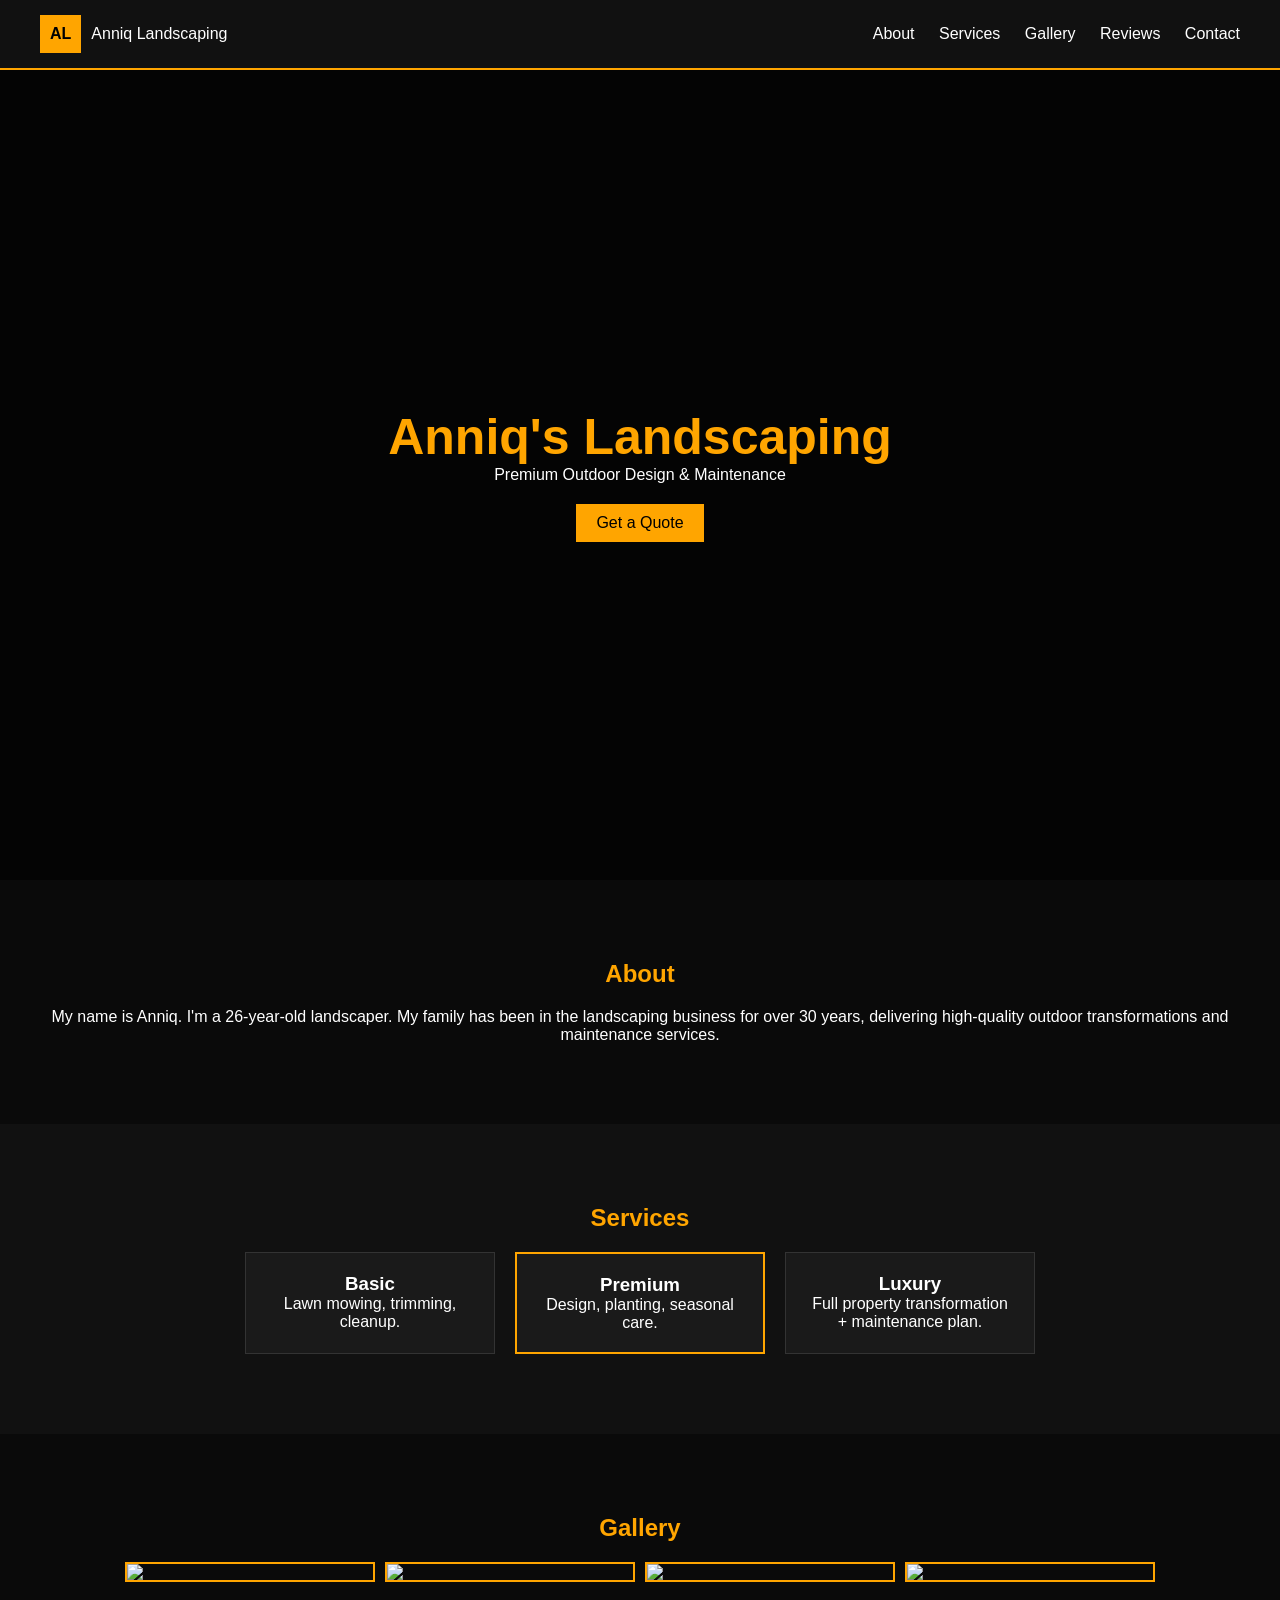
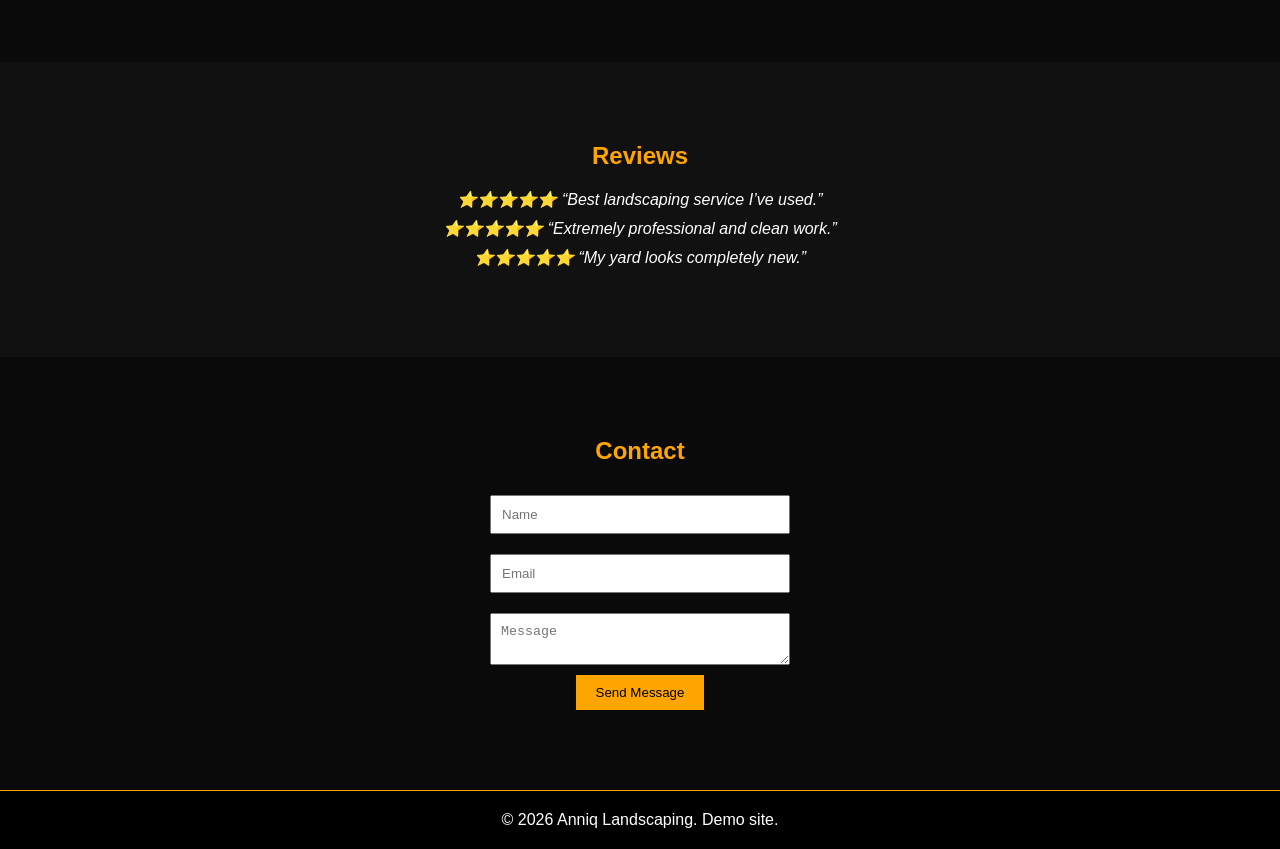
==== index.html @ 461960c8 "added gtml, cs, js files" ====
<!DOCTYPE html>
<html lang="en">
<head>
  <meta charset="UTF-8">
  <meta name="viewport" content="width=device-width, initial-scale=1.0">
  <title>Anniq's Landscaping</title>

  <!-- Prevent indexing (demo safe) -->
  <meta name="robots" content="noindex, nofollow">

  <link rel="stylesheet" href="styles.css">
</head>

<body>

<!-- NAVBAR -->
<header class="navbar">
  <div class="logo">
    <div class="logo-box">AL</div>
    <span>Anniq Landscaping</span>
  </div>

  <nav>
    <a href="#about">About</a>
    <a href="#services">Services</a>
    <a href="#gallery">Gallery</a>
    <a href="#reviews">Reviews</a>
    <a href="#contact">Contact</a>
  </nav>
</header>

<!-- HERO -->
<section class="hero">
  <div class="hero-content">
    <h1>Anniq's Landscaping</h1>
    <p>Premium Outdoor Design & Maintenance</p>
    <a href="#contact" class="btn">Get a Quote</a>
  </div>
</section>

<!-- ABOUT -->
<section id="about" class="section">
  <h2>About</h2>
  <p>
    My name is Anniq. I'm a 26-year-old landscaper. My family has been in the landscaping business for over 30 years,
    delivering high-quality outdoor transformations and maintenance services.
  </p>
</section>

<!-- SERVICES -->
<section id="services" class="section dark">
  <h2>Services</h2>

  <div class="grid">
    <div class="card">
      <h3>Basic</h3>
      <p>Lawn mowing, trimming, cleanup.</p>
    </div>

    <div class="card highlight">
      <h3>Premium</h3>
      <p>Design, planting, seasonal care.</p>
    </div>

    <div class="card">
      <h3>Luxury</h3>
      <p>Full property transformation + maintenance plan.</p>
    </div>
  </div>
</section>

<!-- GALLERY -->
<section id="gallery" class="section">
  <h2>Gallery</h2>

  <div class="gallery">
    <img src="https://picsum.photos/400/300?random=1">
    <img src="https://picsum.photos/400/300?random=2">
    <img src="https://picsum.photos/400/300?random=3">
    <img src="https://picsum.photos/400/300?random=4">
  </div>
</section>

<!-- REVIEWS -->
<section id="reviews" class="section dark">
  <h2>Reviews</h2>

  <div class="reviews">
    <div class="review">⭐⭐⭐⭐⭐ “Best landscaping service I’ve used.”</div>
    <div class="review">⭐⭐⭐⭐⭐ “Extremely professional and clean work.”</div>
    <div class="review">⭐⭐⭐⭐⭐ “My yard looks completely new.”</div>
  </div>
</section>

<!-- CONTACT -->
<section id="contact" class="section">
  <h2>Contact</h2>

  <form id="contactForm">
    <input type="text" placeholder="Name" required>
    <input type="email" placeholder="Email" required>
    <textarea placeholder="Message"></textarea>
    <button type="submit">Send Message</button>
  </form>
</section>

<!-- FOOTER -->
<footer>
  <p>© 2026 Anniq Landscaping. Demo site.</p>
</footer>

<script src="script.js"></script>
</body>
</html>
---- styles.css ----
* {
  margin: 0;
  padding: 0;
  box-sizing: border-box;
  scroll-behavior: smooth;
}

body {
  font-family: Arial, sans-serif;
  background: #0a0a0a;
  color: white;
}

/* NAVBAR */
.navbar {
  display: flex;
  justify-content: space-between;
  align-items: center;
  padding: 15px 40px;
  background: #111;
  position: sticky;
  top: 0;
  z-index: 1000;
  border-bottom: 2px solid orange;
}

.logo {
  display: flex;
  align-items: center;
  gap: 10px;
}

.logo-box {
  background: orange;
  color: black;
  padding: 10px;
  font-weight: bold;
}

nav a {
  color: white;
  margin-left: 20px;
  text-decoration: none;
}

nav a:hover {
  color: orange;
}

/* HERO */
.hero {
  height: 90vh;
  display: flex;
  align-items: center;
  justify-content: center;
  text-align: center;
  background: url('https://picsum.photos/1600/900?landscape') center/cover;
  position: relative;
}

.hero::after {
  content: "";
  position: absolute;
  inset: 0;
  background: rgba(0,0,0,0.6);
}

.hero-content {
  position: relative;
  z-index: 1;
}

.hero h1 {
  font-size: 50px;
  color: orange;
}

.btn {
  display: inline-block;
  margin-top: 20px;
  padding: 10px 20px;
  background: orange;
  color: black;
  text-decoration: none;
}

/* SECTIONS */
.section {
  padding: 80px 20px;
  text-align: center;
}

.dark {
  background: #111;
}

h2 {
  color: orange;
  margin-bottom: 20px;
}

/* SERVICES */
.grid {
  display: flex;
  justify-content: center;
  gap: 20px;
}

.card {
  background: #1a1a1a;
  padding: 20px;
  width: 250px;
  border: 1px solid #333;
}

.highlight {
  border: 2px solid orange;
}

/* GALLERY */
.gallery {
  display: flex;
  flex-wrap: wrap;
  justify-content: center;
  gap: 10px;
}

.gallery img {
  width: 250px;
  border: 2px solid orange;
}

/* REVIEWS */
.review {
  margin: 10px;
  font-style: italic;
}

/* FORM */
form {
  display: flex;
  flex-direction: column;
  align-items: center;
}

input, textarea {
  width: 300px;
  padding: 10px;
  margin: 10px;
}

button {
  background: orange;
  border: none;
  padding: 10px 20px;
  cursor: pointer;
}

/* FOOTER */
footer {
  padding: 20px;
  text-align: center;
  background: #000;
  border-top: 1px solid orange;
}
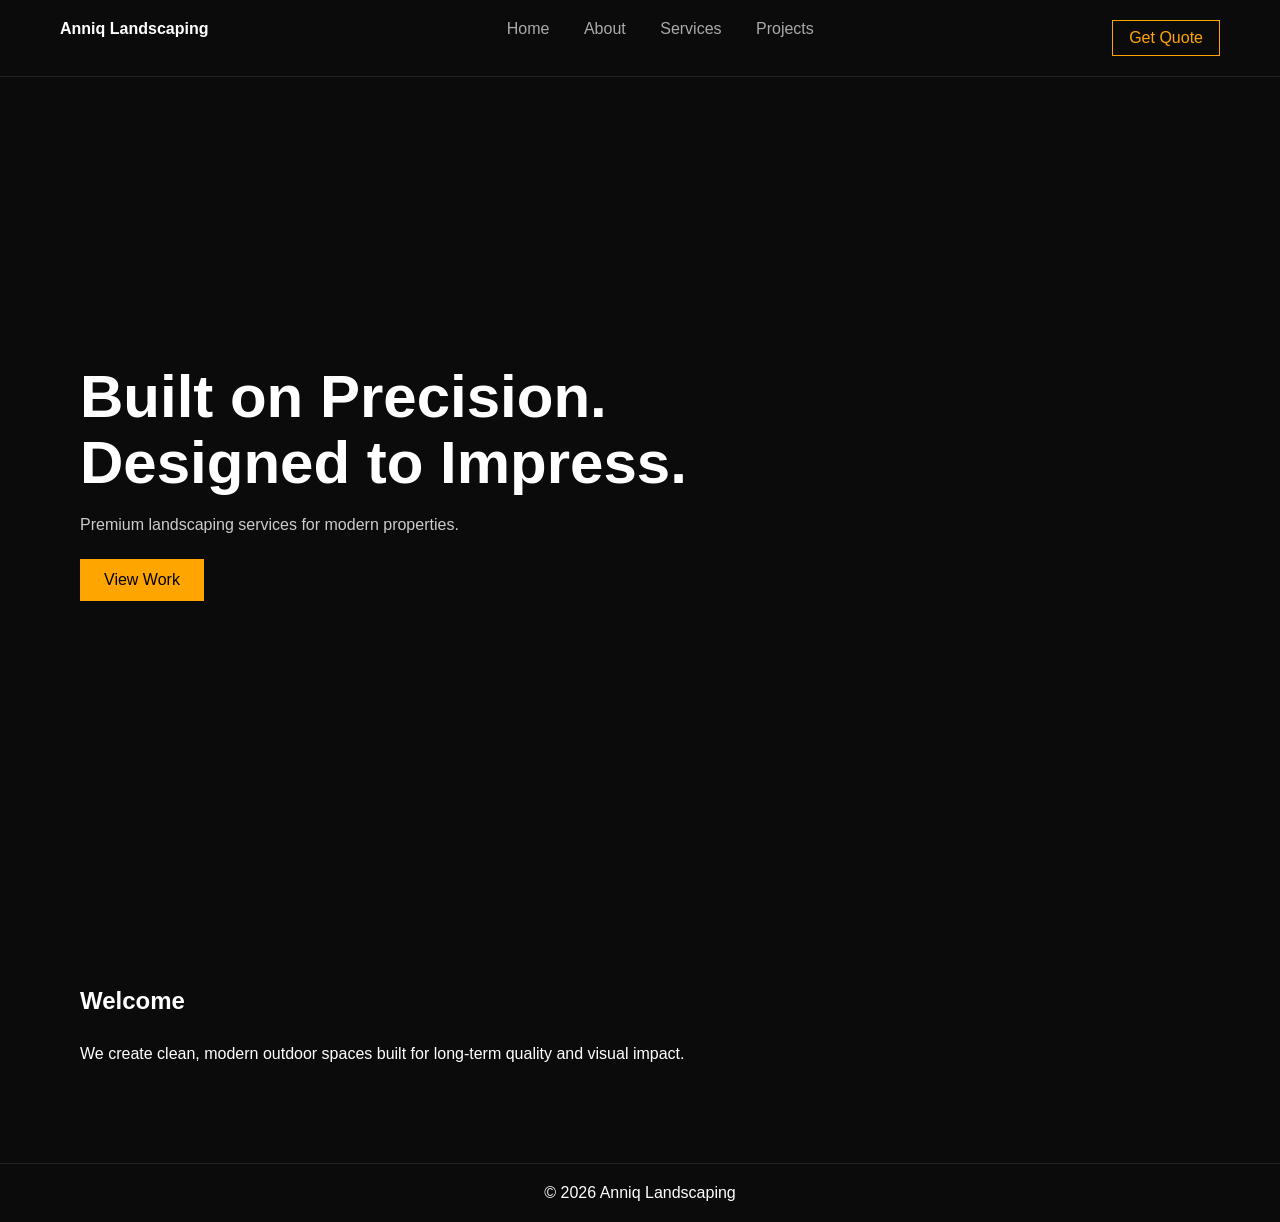
==== commit 656edde8: "day2, trying to finakliza a more luxury site" ====
--- a/index.html
+++ b/index.html
@@ -1,112 +1,42 @@
 <!DOCTYPE html>
-<html lang="en">
+<html>
 <head>
-  <meta charset="UTF-8">
-  <meta name="viewport" content="width=device-width, initial-scale=1.0">
-  <title>Anniq's Landscaping</title>
-
-  <!-- Prevent indexing (demo safe) -->
-  <meta name="robots" content="noindex, nofollow">
-
+  <title>Anniq Landscaping</title>
   <link rel="stylesheet" href="styles.css">
 </head>
 
 <body>
 
-<!-- NAVBAR -->
 <header class="navbar">
-  <div class="logo">
-    <div class="logo-box">AL</div>
-    <span>Anniq Landscaping</span>
-  </div>
+  <div class="logo">Anniq Landscaping</div>
 
   <nav>
-    <a href="#about">About</a>
-    <a href="#services">Services</a>
-    <a href="#gallery">Gallery</a>
-    <a href="#reviews">Reviews</a>
-    <a href="#contact">Contact</a>
+    <a href="index.html">Home</a>
+    <a href="about.html">About</a>
+    <a href="services.html">Services</a>
+    <a href="projects.html">Projects</a>
   </nav>
+
+  <a class="nav-btn" href="services.html">Get Quote</a>
 </header>
 
-<!-- HERO -->
 <section class="hero">
   <div class="hero-content">
-    <h1>Anniq's Landscaping</h1>
-    <p>Premium Outdoor Design & Maintenance</p>
-    <a href="#contact" class="btn">Get a Quote</a>
+    <h1>Built on Precision.<br>Designed to Impress.</h1>
+    <p>Premium landscaping services for modern properties.</p>
+    <a class="btn" href="projects.html">View Work</a>
   </div>
 </section>
 
-<!-- ABOUT -->
-<section id="about" class="section">
-  <h2>About</h2>
+<section class="section">
+  <h2>Welcome</h2>
   <p>
-    My name is Anniq. I'm a 26-year-old landscaper. My family has been in the landscaping business for over 30 years,
-    delivering high-quality outdoor transformations and maintenance services.
+    We create clean, modern outdoor spaces built for long-term quality and visual impact.
   </p>
 </section>
 
-<!-- SERVICES -->
-<section id="services" class="section dark">
-  <h2>Services</h2>
-
-  <div class="grid">
-    <div class="card">
-      <h3>Basic</h3>
-      <p>Lawn mowing, trimming, cleanup.</p>
-    </div>
-
-    <div class="card highlight">
-      <h3>Premium</h3>
-      <p>Design, planting, seasonal care.</p>
-    </div>
-
-    <div class="card">
-      <h3>Luxury</h3>
-      <p>Full property transformation + maintenance plan.</p>
-    </div>
-  </div>
-</section>
-
-<!-- GALLERY -->
-<section id="gallery" class="section">
-  <h2>Gallery</h2>
-
-  <div class="gallery">
-    <img src="https://picsum.photos/400/300?random=1">
-    <img src="https://picsum.photos/400/300?random=2">
-    <img src="https://picsum.photos/400/300?random=3">
-    <img src="https://picsum.photos/400/300?random=4">
-  </div>
-</section>
-
-<!-- REVIEWS -->
-<section id="reviews" class="section dark">
-  <h2>Reviews</h2>
-
-  <div class="reviews">
-    <div class="review">⭐⭐⭐⭐⭐ “Best landscaping service I’ve used.”</div>
-    <div class="review">⭐⭐⭐⭐⭐ “Extremely professional and clean work.”</div>
-    <div class="review">⭐⭐⭐⭐⭐ “My yard looks completely new.”</div>
-  </div>
-</section>
-
-<!-- CONTACT -->
-<section id="contact" class="section">
-  <h2>Contact</h2>
-
-  <form id="contactForm">
-    <input type="text" placeholder="Name" required>
-    <input type="email" placeholder="Email" required>
-    <textarea placeholder="Message"></textarea>
-    <button type="submit">Send Message</button>
-  </form>
-</section>
-
-<!-- FOOTER -->
 <footer>
-  <p>© 2026 Anniq Landscaping. Demo site.</p>
+  <p>© 2026 Anniq Landscaping</p>
 </footer>
 
 <script src="script.js"></script>
--- a/styles.css
+++ b/styles.css
@@ -2,49 +2,47 @@
   margin: 0;
   padding: 0;
   box-sizing: border-box;
-  scroll-behavior: smooth;
+  font-family: Arial, sans-serif;
 }
 
 body {
-  font-family: Arial, sans-serif;
-  background: #0a0a0a;
+  background: #0b0b0b;
   color: white;
+  opacity: 0;
+  transition: opacity 0.5s ease;
 }
 
 /* NAVBAR */
 .navbar {
   display: flex;
   justify-content: space-between;
-  align-items: center;
-  padding: 15px 40px;
-  background: #111;
+  padding: 20px 60px;
+  border-bottom: 1px solid #222;
   position: sticky;
   top: 0;
-  z-index: 1000;
-  border-bottom: 2px solid orange;
+  background: #0b0b0b;
+  z-index: 10;
+}
+
+.navbar nav a {
+  margin: 0 15px;
+  color: #aaa;
+  text-decoration: none;
+}
+
+.navbar nav a:hover {
+  color: white;
 }
 
 .logo {
-  display: flex;
-  align-items: center;
-  gap: 10px;
-}
-
-.logo-box {
-  background: orange;
-  color: black;
-  padding: 10px;
   font-weight: bold;
 }
 
-nav a {
-  color: white;
-  margin-left: 20px;
+.nav-btn {
+  border: 1px solid orange;
+  padding: 8px 16px;
+  color: orange;
   text-decoration: none;
-}
-
-nav a:hover {
-  color: orange;
 }
 
 /* HERO */
@@ -52,42 +50,36 @@
   height: 90vh;
   display: flex;
   align-items: center;
-  justify-content: center;
-  text-align: center;
+  padding: 0 80px;
   background: url('https://picsum.photos/1600/900?landscape') center/cover;
-  position: relative;
-}
-
-.hero::after {
-  content: "";
-  position: absolute;
-  inset: 0;
-  background: rgba(0,0,0,0.6);
 }
 
 .hero-content {
-  position: relative;
-  z-index: 1;
+  max-width: 650px;
 }
 
 .hero h1 {
-  font-size: 50px;
-  color: orange;
+  font-size: 60px;
+  line-height: 1.1;
+}
+
+.hero p {
+  margin-top: 20px;
+  color: #ccc;
 }
 
 .btn {
   display: inline-block;
-  margin-top: 20px;
-  padding: 10px 20px;
+  margin-top: 25px;
   background: orange;
   color: black;
+  padding: 12px 24px;
   text-decoration: none;
 }
 
 /* SECTIONS */
 .section {
-  padding: 80px 20px;
-  text-align: center;
+  padding: 100px 80px;
 }
 
 .dark {
@@ -95,45 +87,31 @@
 }
 
 h2 {
-  color: orange;
-  margin-bottom: 20px;
+  margin-bottom: 30px;
 }
 
-/* SERVICES */
+/* GRID */
 .grid {
   display: flex;
+  gap: 20px;
   justify-content: center;
-  gap: 20px;
 }
 
 .card {
   background: #1a1a1a;
-  padding: 20px;
-  width: 250px;
-  border: 1px solid #333;
+  padding: 25px;
+  width: 260px;
 }
 
 .highlight {
   border: 2px solid orange;
 }
 
-/* GALLERY */
-.gallery {
-  display: flex;
-  flex-wrap: wrap;
-  justify-content: center;
-  gap: 10px;
-}
-
-.gallery img {
-  width: 250px;
-  border: 2px solid orange;
-}
-
-/* REVIEWS */
-.review {
-  margin: 10px;
-  font-style: italic;
+/* PROJECTS */
+.img {
+  flex: 1;
+  height: 220px;
+  background: url('https://picsum.photos/400/300') center/cover;
 }
 
 /* FORM */
@@ -144,22 +122,23 @@
 }
 
 input, textarea {
-  width: 300px;
+  width: 320px;
   padding: 10px;
   margin: 10px;
+  background: #111;
+  border: 1px solid #333;
+  color: white;
 }
 
 button {
   background: orange;
+  padding: 10px 20px;
   border: none;
-  padding: 10px 20px;
-  cursor: pointer;
 }
 
 /* FOOTER */
 footer {
+  text-align: center;
   padding: 20px;
-  text-align: center;
-  background: #000;
-  border-top: 1px solid orange;
+  border-top: 1px solid #222;
 }
